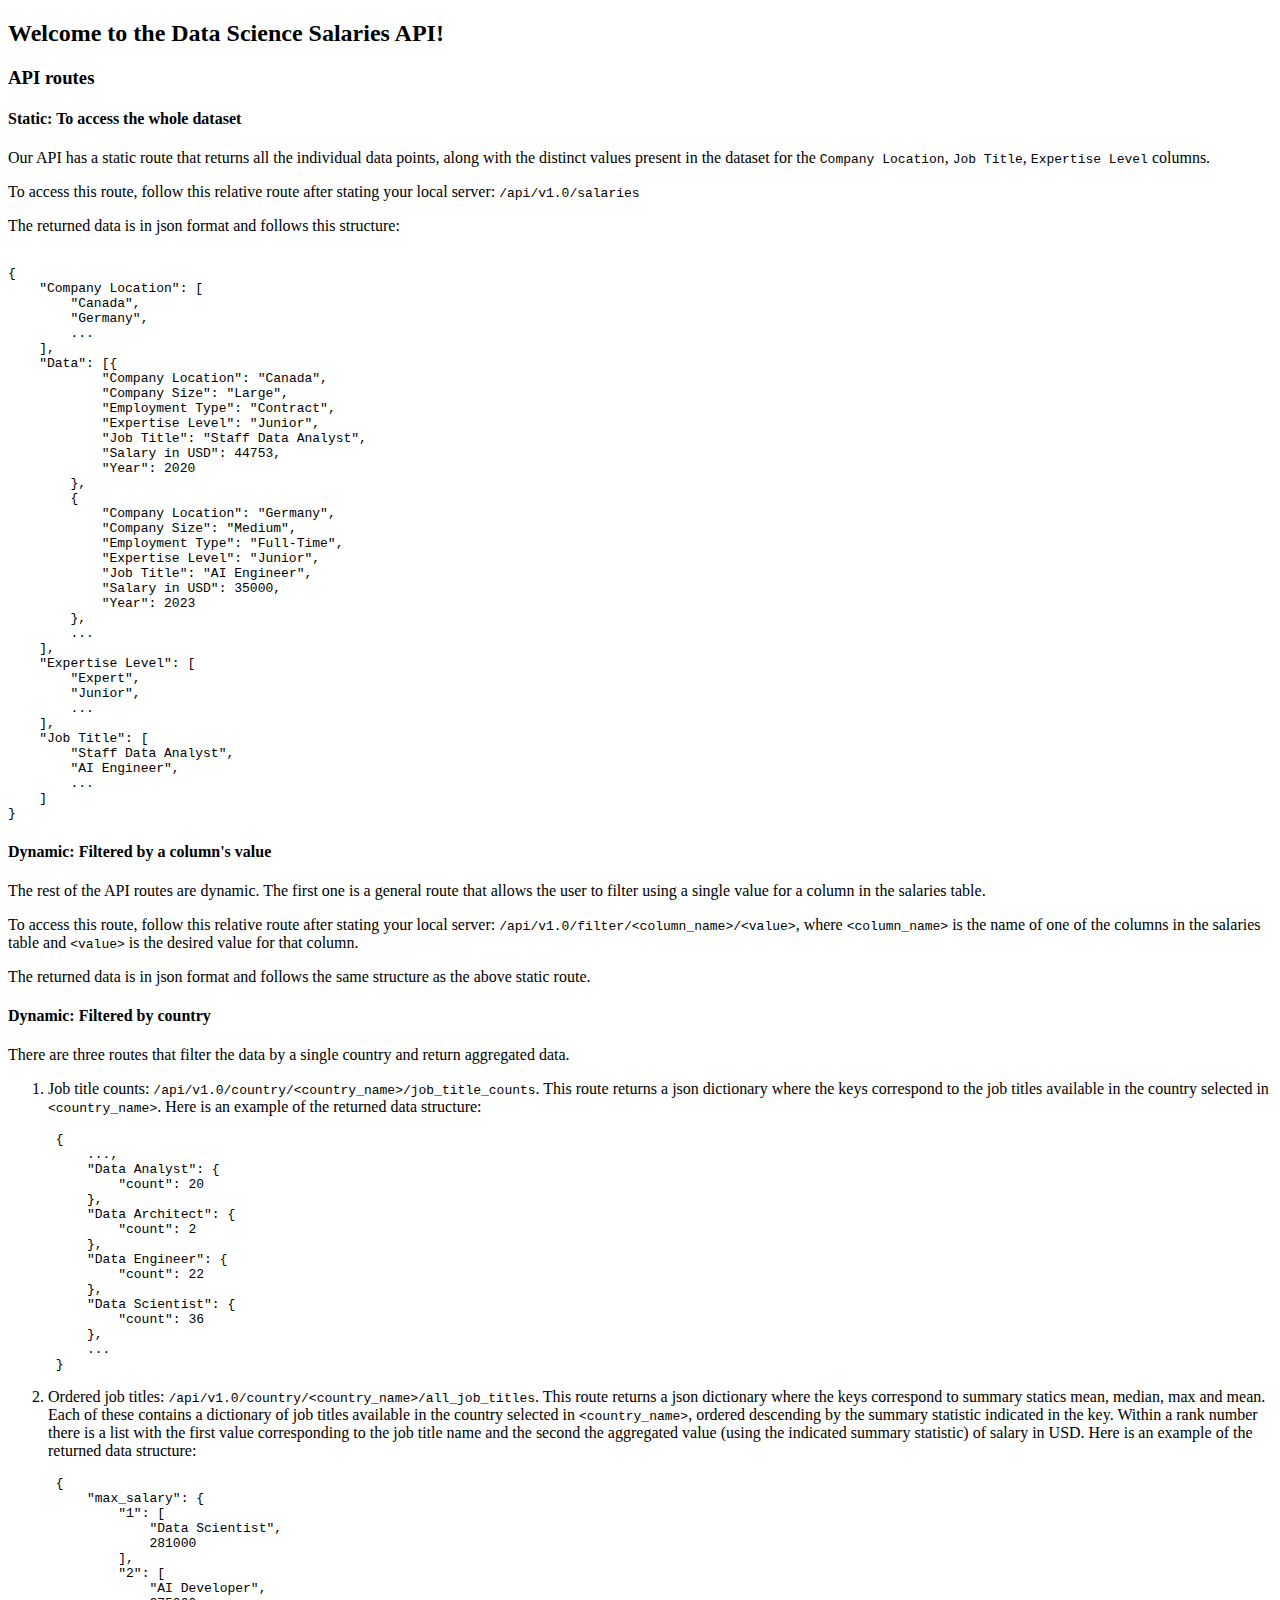
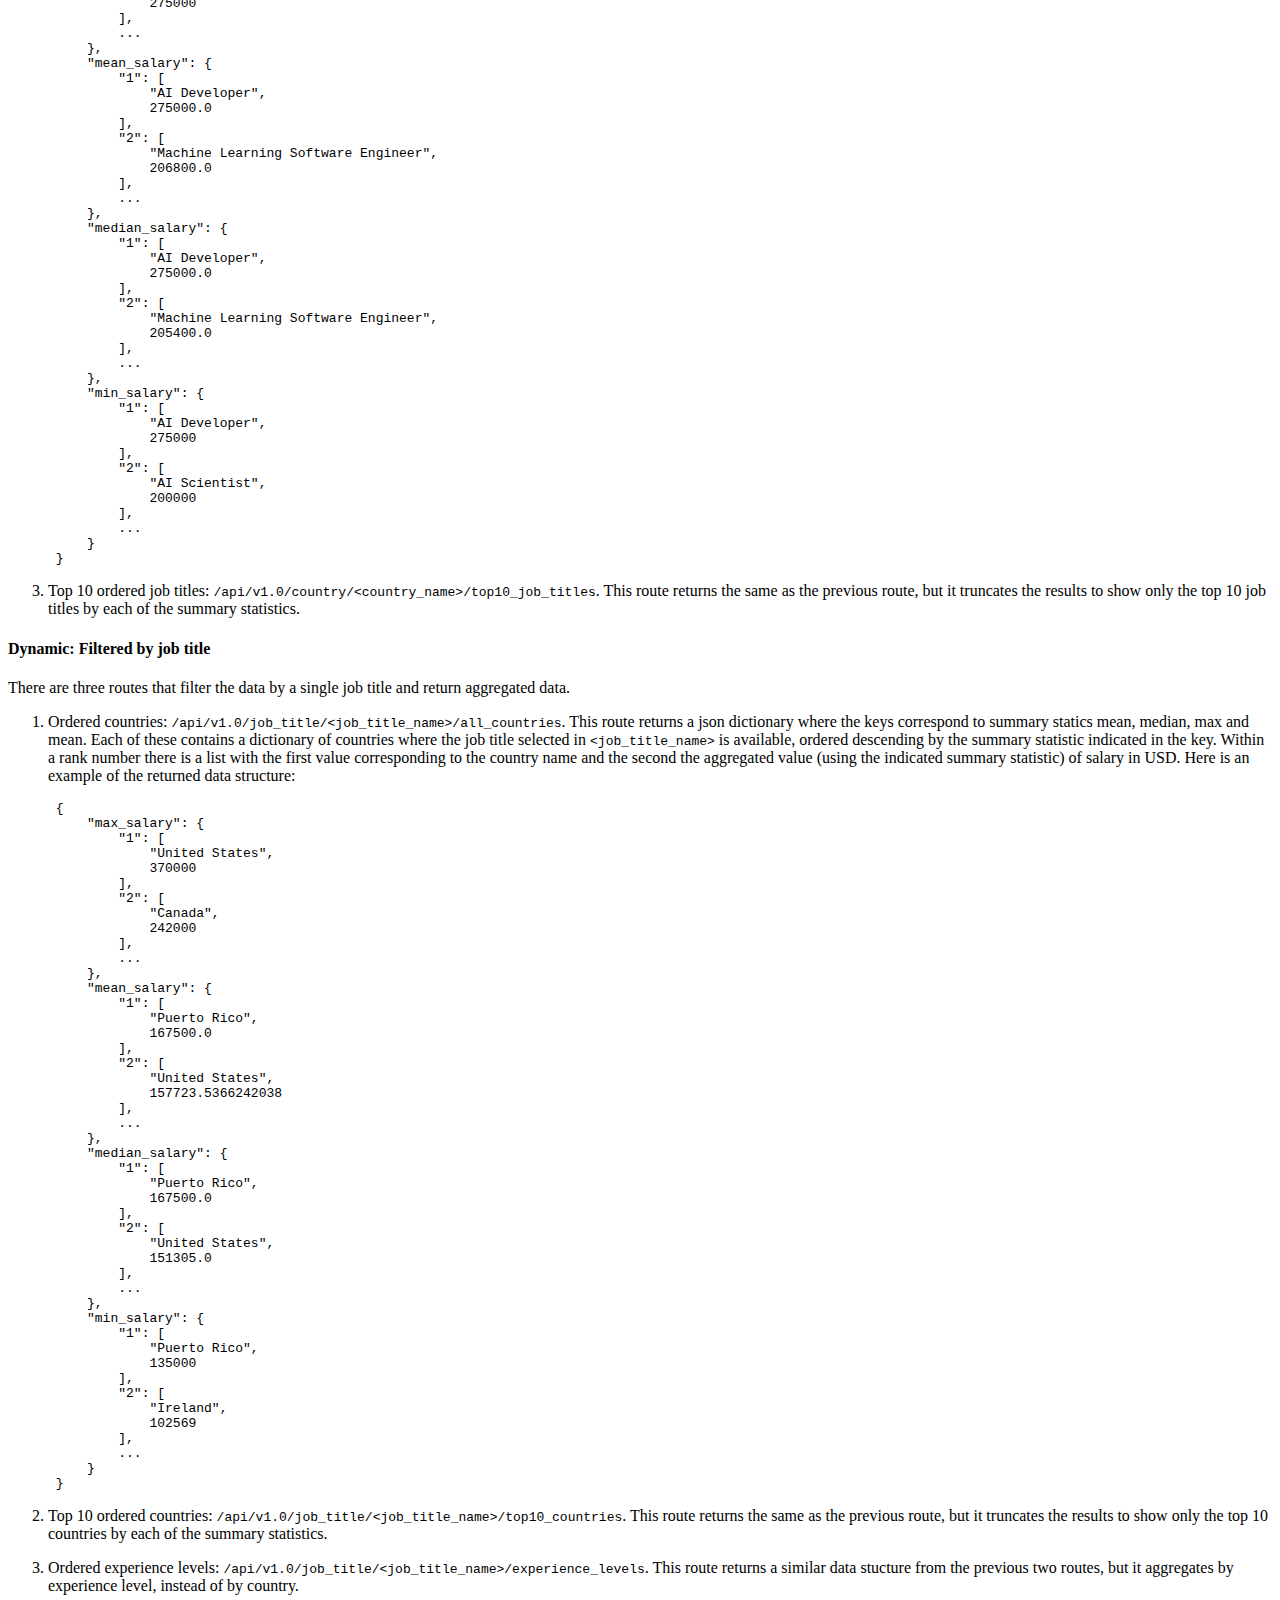
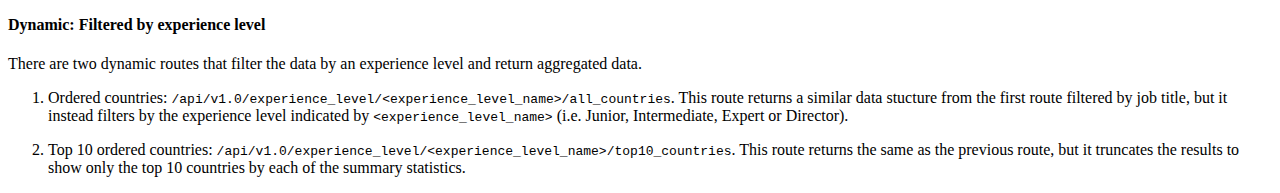
==== templates/api_doc.html @ e8d852da "update api doc page" ====
<!DOCTYPE html>
<html lang="en">

<head>
    <meta charset="UTF-8">
    <meta name="viewport" content="width=device-width, initial-scale=1.0">
    <meta http-equiv="X-UA-Compatible" content="ie=edge">
    <title>Data Science Salaries API Doc</title>
</head>

<body>
    <h2 id="welcome-title">Welcome to the Data Science Salaries API!</h2>
    <h3 id="api-routes">API routes</h3>
    <h4 id="static-to-access-the-whole-dataset">Static: To access the whole dataset</h4>
    <p>Our API has a static route that returns all the individual data points, along with the distinct values present in
        the
        dataset for the <code>Company Location</code>, <code>Job Title</code>, <code>Expertise Level</code> columns.</p>
    <p>To access this route, follow this relative route after stating your local server: <code>/api/v1.0/salaries</code>
    </p>
    <p>The returned data is in json format and follows this structure:</p>
    <pre><code class="lang-json">
{
    <span class="hljs-attr">"Company Location"</span>: [
        <span class="hljs-string">"Canada"</span>,
        <span class="hljs-string">"Germany"</span>,
        ...
    ],
    <span class="hljs-attr">"Data"</span>: [{
            <span class="hljs-attr">"Company Location"</span>: <span class="hljs-string">"Canada"</span>,
            <span class="hljs-attr">"Company Size"</span>: <span class="hljs-string">"Large"</span>,
            <span class="hljs-attr">"Employment Type"</span>: <span class="hljs-string">"Contract"</span>,
            <span class="hljs-attr">"Expertise Level"</span>: <span class="hljs-string">"Junior"</span>,
            <span class="hljs-attr">"Job Title"</span>: <span class="hljs-string">"Staff Data Analyst"</span>,
            <span class="hljs-attr">"Salary in USD"</span>: <span class="hljs-number">44753</span>,
            <span class="hljs-attr">"Year"</span>: <span class="hljs-number">2020</span>
        },
        {
            <span class="hljs-attr">"Company Location"</span>: <span class="hljs-string">"Germany"</span>,
            <span class="hljs-attr">"Company Size"</span>: <span class="hljs-string">"Medium"</span>,
            <span class="hljs-attr">"Employment Type"</span>: <span class="hljs-string">"Full-Time"</span>,
            <span class="hljs-attr">"Expertise Level"</span>: <span class="hljs-string">"Junior"</span>,
            <span class="hljs-attr">"Job Title"</span>: <span class="hljs-string">"AI Engineer"</span>,
            <span class="hljs-attr">"Salary in USD"</span>: <span class="hljs-number">35000</span>,
            <span class="hljs-attr">"Year"</span>: <span class="hljs-number">2023</span>
        },
        ...
    ],
    <span class="hljs-attr">"Expertise Level"</span>: [
        <span class="hljs-string">"Expert"</span>,
        <span class="hljs-string">"Junior"</span>,
        ...
    ],
    <span class="hljs-attr">"Job Title"</span>: [
        <span class="hljs-string">"Staff Data Analyst"</span>,
        <span class="hljs-string">"AI Engineer"</span>,
        ...
    ]
}
</code></pre>
    <h4 id="dynamic-filtered-by-a-column-s-value">Dynamic: Filtered by a column&#39;s value</h4>
    <p>The rest of the API routes are dynamic. The first one is a general route that allows the user to filter using a
        single value for a column in the salaries table.</p>
    <p>To access this route, follow this relative route after stating your local server:
        <code>/api/v1.0/filter/&lt;column_name&gt;/&lt;value&gt;</code>, where <code>&lt;column_name&gt;</code> is the
        name
        of one of the columns in the salaries table and <code>&lt;value&gt;</code> is the desired value for that column.
    </p>
    <p>The returned data is in json format and follows the same structure as the above static route.</p>
    <h4 id="dynamic-filtered-by-country">Dynamic: Filtered by country</h4>
    <p>There are three routes that filter the data by a single country and return aggregated data.</p>
    <ol>
        <li>
            <p>Job title counts: <code>/api/v1.0/country/&lt;country_name&gt;/job_title_counts</code>. This route
                returns a
                json dictionary where the keys correspond to the job titles available in the country selected in
                <code>&lt;country_name&gt;</code>. Here is an example of the returned data structure:
            </p>
            <pre><code class="lang-json"> {
     ...,
     <span class="hljs-string">"Data Analyst"</span>: {
         <span class="hljs-string">"count"</span>: <span class="hljs-number">20</span>
     },
     <span class="hljs-string">"Data Architect"</span>: {
         <span class="hljs-string">"count"</span>: <span class="hljs-number">2</span>
     },
     <span class="hljs-string">"Data Engineer"</span>: {
         <span class="hljs-string">"count"</span>: <span class="hljs-number">22</span>
     },
     <span class="hljs-string">"Data Scientist"</span>: {
         <span class="hljs-string">"count"</span>: <span class="hljs-number">36</span>
     },
     ...
 }
</code></pre>
        </li>
        <li>
            <p>Ordered job titles: <code>/api/v1.0/country/&lt;country_name&gt;/all_job_titles</code>. This route
                returns a
                json dictionary where the keys correspond to summary statics mean, median, max and mean. Each of these
                contains a dictionary of job titles available in the country selected in
                <code>&lt;country_name&gt;</code>,
                ordered descending by the summary statistic indicated in the key. Within a rank number there is a list
                with
                the first value corresponding to the job title name and the second the aggregated value (using the
                indicated
                summary statistic) of salary in USD. Here is an example of the returned data structure:</p>
            <pre><code class="lang-json"> {
     <span class="hljs-string">"max_salary"</span>: {
         <span class="hljs-string">"1"</span>: [
             <span class="hljs-string">"Data Scientist"</span>,
             <span class="hljs-number">281000</span>
         ],
         <span class="hljs-string">"2"</span>: [
             <span class="hljs-string">"AI Developer"</span>,
             <span class="hljs-number">275000</span>
         ],
         ...
     },
     <span class="hljs-string">"mean_salary"</span>: {
         <span class="hljs-string">"1"</span>: [
             <span class="hljs-string">"AI Developer"</span>,
             <span class="hljs-number">275000.0</span>
         ],
         <span class="hljs-string">"2"</span>: [
             <span class="hljs-string">"Machine Learning Software Engineer"</span>,
             <span class="hljs-number">206800.0</span>
         ],
         ...
     },
     <span class="hljs-string">"median_salary"</span>: {
         <span class="hljs-string">"1"</span>: [
             <span class="hljs-string">"AI Developer"</span>,
             <span class="hljs-number">275000.0</span>
         ],
         <span class="hljs-string">"2"</span>: [
             <span class="hljs-string">"Machine Learning Software Engineer"</span>,
             <span class="hljs-number">205400.0</span>
         ],
         ...
     },
     <span class="hljs-string">"min_salary"</span>: {
         <span class="hljs-string">"1"</span>: [
             <span class="hljs-string">"AI Developer"</span>,
             <span class="hljs-number">275000</span>
         ],
         <span class="hljs-string">"2"</span>: [
             <span class="hljs-string">"AI Scientist"</span>,
             <span class="hljs-number">200000</span>
         ],
         ...
     }
 }
</code></pre>
        </li>
        <li>
            <p>Top 10 ordered job titles: <code>/api/v1.0/country/&lt;country_name&gt;/top10_job_titles</code>. This
                route
                returns the same as the previous route, but it truncates the results to show only the top 10 job titles
                by
                each of the summary statistics.</p>
        </li>
    </ol>
    <h4 id="dynamic-filtered-by-job-title">Dynamic: Filtered by job title</h4>
    <p>There are three routes that filter the data by a single job title and return aggregated data.</p>
    <ol>
        <li>
            <p>Ordered countries: <code>/api/v1.0/job_title/&lt;job_title_name&gt;/all_countries</code>. This route
                returns
                a json dictionary where the keys correspond to summary statics mean, median, max and mean. Each of these
                contains a dictionary of countries where the job title selected in <code>&lt;job_title_name&gt;</code>
                is
                available, ordered descending by the summary statistic indicated in the key. Within a rank number there
                is a
                list with the first value corresponding to the country name and the second the aggregated value (using
                the
                indicated summary statistic) of salary in USD. Here is an example of the returned data structure:</p>
            <pre><code class="lang-json"> {
     <span class="hljs-string">"max_salary"</span>: {
         <span class="hljs-string">"1"</span>: [
             <span class="hljs-string">"United States"</span>,
             <span class="hljs-number">370000</span>
         ],
         <span class="hljs-string">"2"</span>: [
             <span class="hljs-string">"Canada"</span>,
             <span class="hljs-number">242000</span>
         ],
         ...
     },
     <span class="hljs-string">"mean_salary"</span>: {
         <span class="hljs-string">"1"</span>: [
             <span class="hljs-string">"Puerto Rico"</span>,
             <span class="hljs-number">167500.0</span>
         ],
         <span class="hljs-string">"2"</span>: [
             <span class="hljs-string">"United States"</span>,
             <span class="hljs-number">157723.5366242038</span>
         ],
         ...
     },
     <span class="hljs-string">"median_salary"</span>: {
         <span class="hljs-string">"1"</span>: [
             <span class="hljs-string">"Puerto Rico"</span>,
             <span class="hljs-number">167500.0</span>
         ],
         <span class="hljs-string">"2"</span>: [
             <span class="hljs-string">"United States"</span>,
             <span class="hljs-number">151305.0</span>
         ],
         ...
     },
     <span class="hljs-string">"min_salary"</span>: {
         <span class="hljs-string">"1"</span>: [
             <span class="hljs-string">"Puerto Rico"</span>,
             <span class="hljs-number">135000</span>
         ],
         <span class="hljs-string">"2"</span>: [
             <span class="hljs-string">"Ireland"</span>,
             <span class="hljs-number">102569</span>
         ],
         ...
     }
 }
</code></pre>
        </li>
        <li>
            <p>Top 10 ordered countries: <code>/api/v1.0/job_title/&lt;job_title_name&gt;/top10_countries</code>. This
                route
                returns the same as the previous route, but it truncates the results to show only the top 10 countries
                by
                each of the summary statistics.</p>
        </li>
        <li>
            <p>Ordered experience levels: <code>/api/v1.0/job_title/&lt;job_title_name&gt;/experience_levels</code>.
                This
                route returns a similar data stucture from the previous two routes, but it aggregates by experience
                level,
                instead of by country.</p>
        </li>
    </ol>
    <h4 id="dynamic-filtered-by-experience-level">Dynamic: Filtered by experience level</h4>
    <p>There are two dynamic routes that filter the data by an experience level and return aggregated data.</p>
    <ol>
        <li>
            <p>Ordered countries: <code>/api/v1.0/experience_level/&lt;experience_level_name&gt;/all_countries</code>.
                This
                route returns a similar data stucture from the first route filtered by job title, but it instead filters
                by
                the experience level indicated by <code>&lt;experience_level_name&gt;</code> (i.e. Junior, Intermediate,
                Expert or Director).</p>
        </li>
        <li>
            <p>Top 10 ordered countries:
                <code>/api/v1.0/experience_level/&lt;experience_level_name&gt;/top10_countries</code>. This route
                returns
                the same as the previous route, but it truncates the results to show only the top 10 countries by each
                of
                the summary statistics.
            </p>
        </li>
    </ol>
</body>

</html>
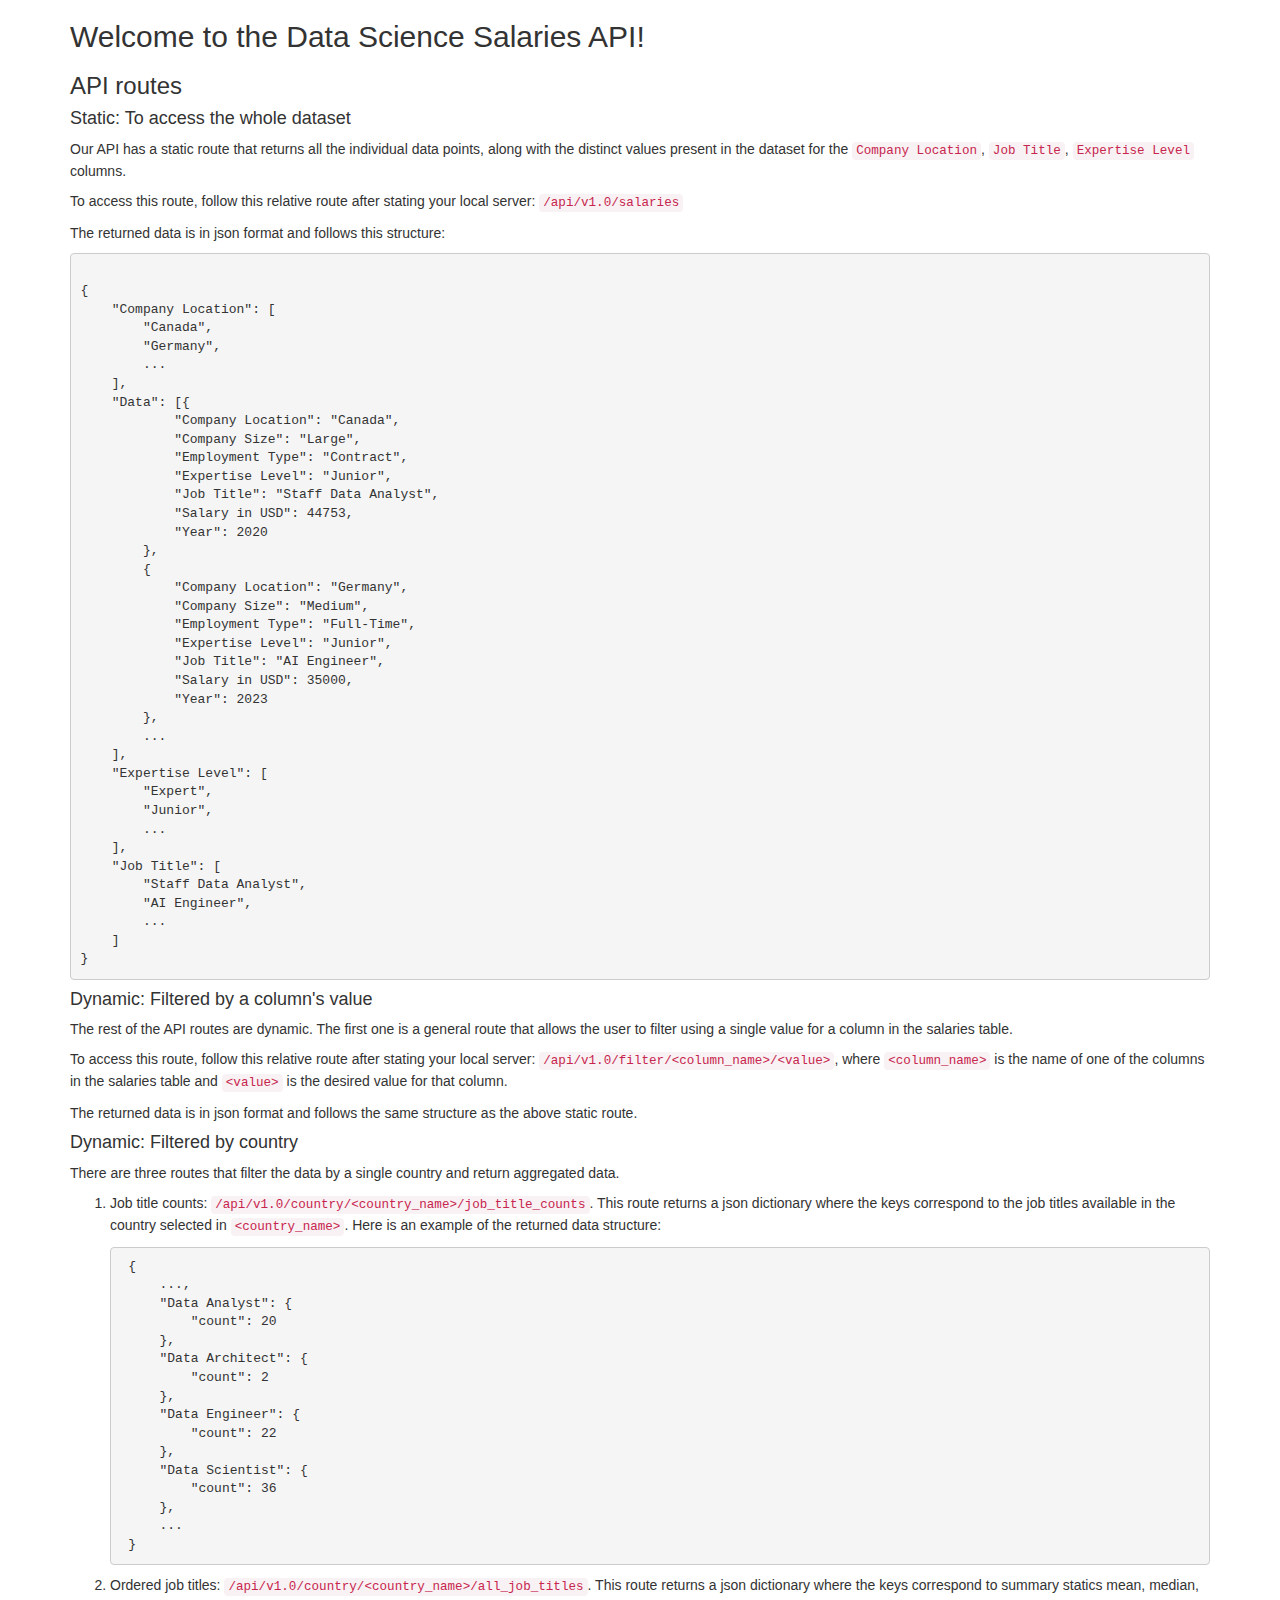
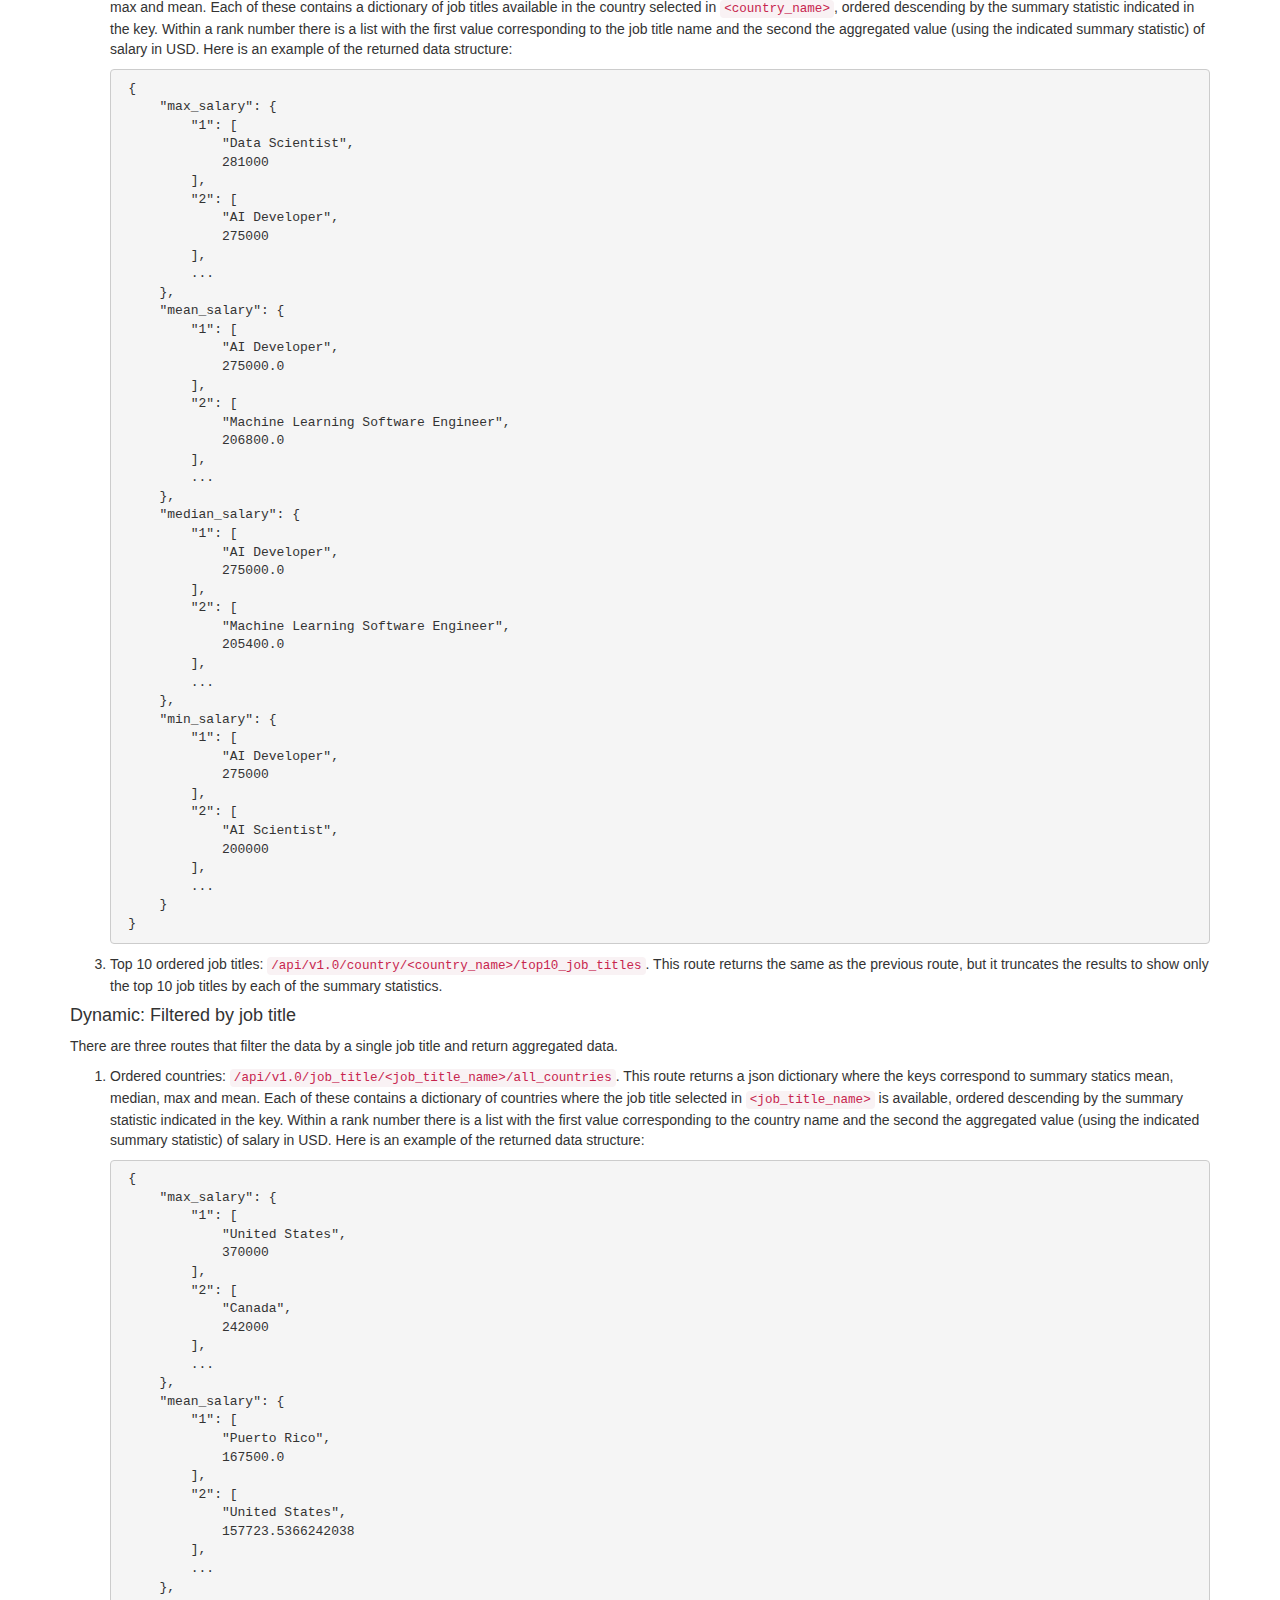
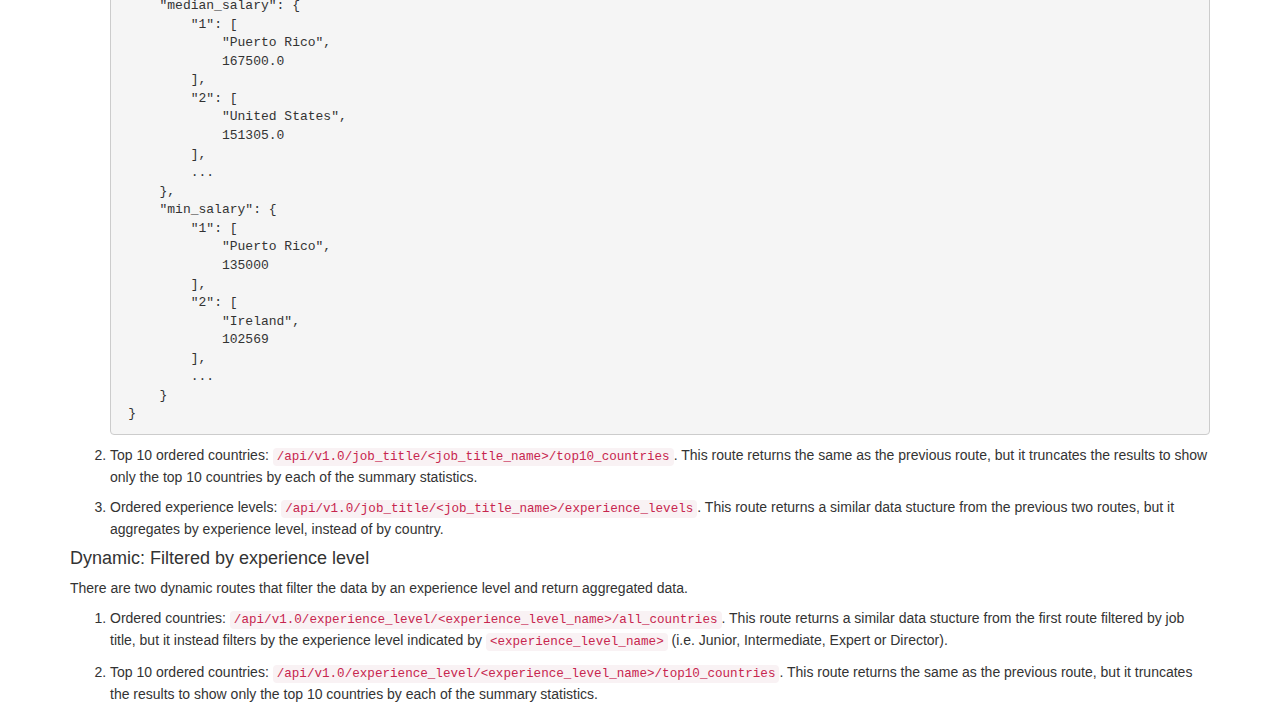
==== commit a4c9fa2c: "add api doc link to index" ====
--- a/templates/api_doc.html
+++ b/templates/api_doc.html
@@ -6,9 +6,11 @@
     <meta name="viewport" content="width=device-width, initial-scale=1.0">
     <meta http-equiv="X-UA-Compatible" content="ie=edge">
     <title>Data Science Salaries API Doc</title>
+<link rel="stylesheet" href="https://maxcdn.bootstrapcdn.com/bootstrap/3.4.1/css/bootstrap.min.css">
 </head>
 
 <body>
+    <div class="container">
     <h2 id="welcome-title">Welcome to the Data Science Salaries API!</h2>
     <h3 id="api-routes">API routes</h3>
     <h4 id="static-to-access-the-whole-dataset">Static: To access the whole dataset</h4>
@@ -258,6 +260,7 @@
             </p>
         </li>
     </ol>
+    </div>
 </body>
 
 </html>
